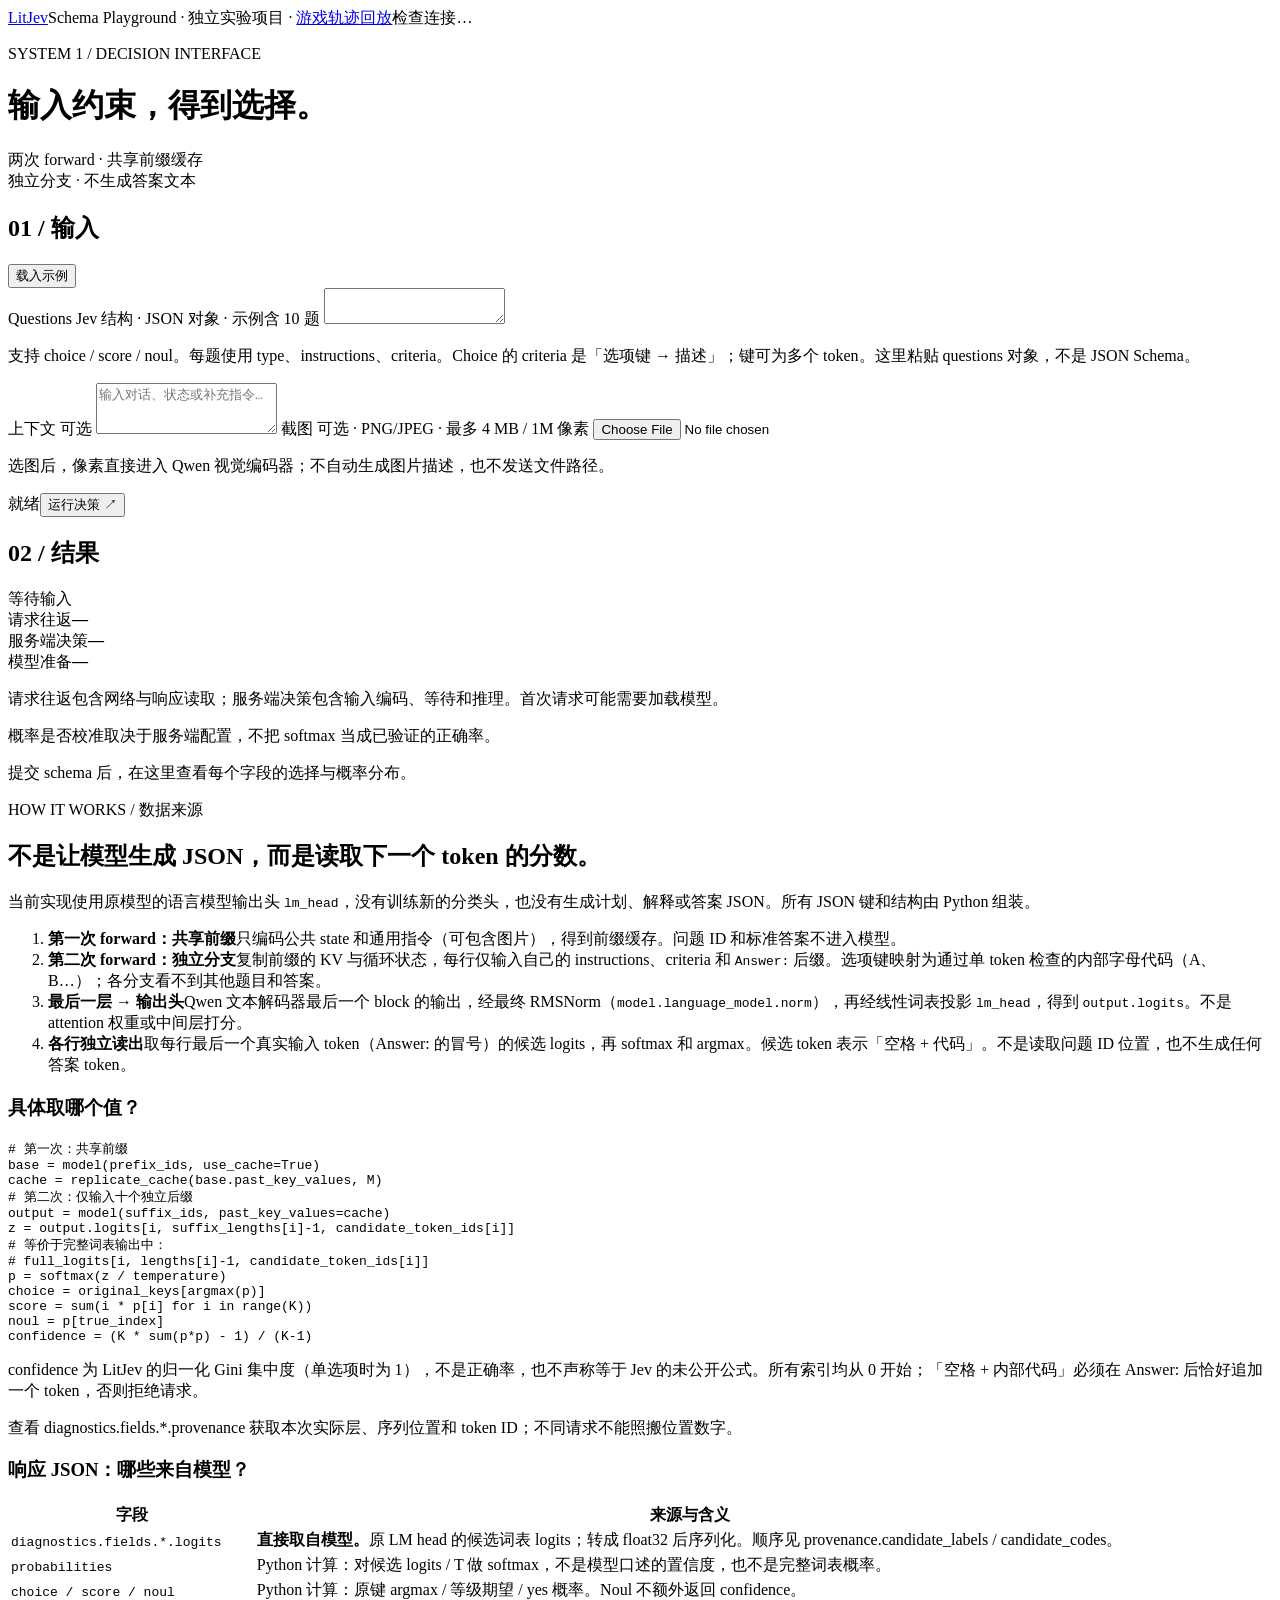
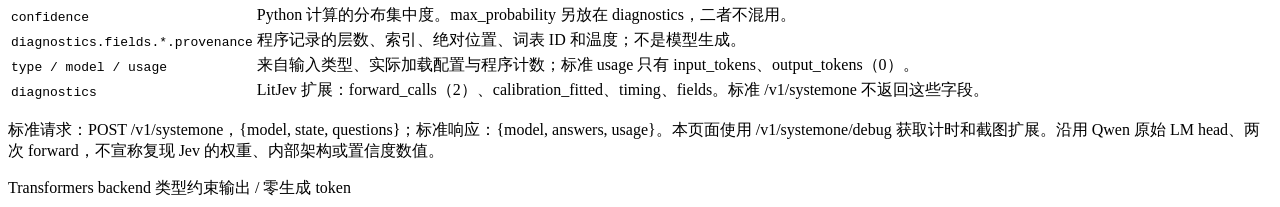
==== src/litjev/static/index.html @ 7a0fc3a7 "HDM: the two modes, the self-routing block, and the blocks fitted on MMLU-Pro The inference service " ====
<!doctype html>
<html lang="zh-CN">
<head>
  <meta charset="utf-8">
  <meta name="viewport" content="width=device-width,initial-scale=1">
  <title>LitJev · Schema Playground</title>
  <link rel="stylesheet" href="/static/style.css">
  <link rel="stylesheet" href="/static/method.css">
  <script src="/static/app.js" defer></script>
</head>
<body>
  <header><a href="/" class="brand">Lit<span>Jev</span></a><span class="subtitle">Schema Playground · 独立实验项目 · <a href="/film">游戏轨迹回放</a></span><span id="health" class="status">检查连接…</span></header>
  <main>
    <div class="heading"><div><p class="eyebrow">SYSTEM 1 / DECISION INTERFACE</p><h1>输入约束，得到选择。</h1></div><p>两次 forward · 共享前缀缓存<br>独立分支 · 不生成答案文本</p></div>
    <div class="workspace">
      <section class="panel">
        <div class="panel-title"><h2>01 / 输入</h2><button id="example" type="button" class="secondary">载入示例</button></div>
        <form id="decision-form">
          <label for="schema-input">Questions <span>Jev 结构 · JSON 对象 · 示例含 10 题</span></label>
          <textarea id="schema-input" required spellcheck="false" aria-describedby="schema-help"></textarea>
          <p id="schema-help" class="hint">支持 choice / score / noul。每题使用 type、instructions、criteria。Choice 的 criteria 是「选项键 → 描述」；键可为多个 token。这里粘贴 questions 对象，不是 JSON Schema。</p>
          <label for="state-input">上下文 <span>可选</span></label>
          <textarea id="state-input" rows="3" placeholder="输入对话、状态或补充指令…"></textarea>
          <label for="image-input">截图 <span>可选 · PNG/JPEG · 最多 4 MB / 1M 像素</span></label>
          <input id="image-input" type="file" accept="image/png,image/jpeg">
          <p class="hint">选图后，像素直接进入 Qwen 视觉编码器；不自动生成图片描述，也不发送文件路径。</p>
          <div class="actions"><span id="elapsed" role="status">就绪</span><button id="submit" type="submit">运行决策 ↗</button></div>
        </form>
      </section>
      <section class="panel output" aria-live="polite" aria-busy="false" id="output-panel">
        <div class="panel-title"><h2>02 / 结果</h2><span id="result-status">等待输入</span></div>
        <div id="error" role="alert" hidden></div>
        <div class="metrics"><div><span>请求往返</span><strong id="roundtrip">—</strong></div><div><span>服务端决策</span><strong id="decision-time">—</strong></div><div><span>模型准备</span><strong id="setup-time">—</strong></div></div>
        <p class="hint">请求往返包含网络与响应读取；服务端决策包含输入编码、等待和推理。首次请求可能需要加载模型。</p>
        <p id="calibration" class="notice">概率是否校准取决于服务端配置，不把 softmax 当成已验证的正确率。</p>
        <div id="answers"><div class="empty">提交 schema 后，在这里查看每个字段的选择与概率分布。</div></div>
        <details id="raw-details" hidden><summary>Debug 响应 JSON：result 为标准响应，diagnostics 为扩展</summary><pre id="raw"></pre></details>
      </section>
    </div>
    <section class="panel methodology" aria-labelledby="method-title">
      <p class="eyebrow">HOW IT WORKS / 数据来源</p>
      <h2 id="method-title">不是让模型生成 JSON，而是读取下一个 token 的分数。</h2>
      <p>当前实现使用原模型的语言模型输出头 <code>lm_head</code>，没有训练新的分类头，也没有生成计划、解释或答案 JSON。所有 JSON 键和结构由 Python 组装。</p>
      <ol class="pipeline">
        <li><strong>第一次 forward：共享前缀</strong><span>只编码公共 state 和通用指令（可包含图片），得到前缀缓存。问题 ID 和标准答案不进入模型。</span></li>
        <li><strong>第二次 forward：独立分支</strong><span>复制前缀的 KV 与循环状态，每行仅输入自己的 instructions、criteria 和 <code>Answer:</code> 后缀。选项键映射为通过单 token 检查的内部字母代码（A、B…）；各分支看不到其他题目和答案。</span></li>
        <li><strong>最后一层 → 输出头</strong><span>Qwen 文本解码器最后一个 block 的输出，经最终 RMSNorm（<code>model.language_model.norm</code>），再经线性词表投影 <code>lm_head</code>，得到 <code>output.logits</code>。不是 attention 权重或中间层打分。</span></li>
        <li><strong>各行独立读出</strong><span>取每行最后一个真实输入 token（Answer: 的冒号）的候选 logits，再 softmax 和 argmax。候选 token 表示「空格 + 代码」。不是读取问题 ID 位置，也不生成任何答案 token。</span></li>
      </ol>
      <div class="method-grid">
        <div><h3>具体取哪个值？</h3><pre># 第一次：共享前缀
base = model(prefix_ids, use_cache=True)
cache = replicate_cache(base.past_key_values, M)
# 第二次：仅输入十个独立后缀
output = model(suffix_ids, past_key_values=cache)
z = output.logits[i, suffix_lengths[i]-1, candidate_token_ids[i]]
# 等价于完整词表输出中：
# full_logits[i, lengths[i]-1, candidate_token_ids[i]]
p = softmax(z / temperature)
choice = original_keys[argmax(p)]
score = sum(i * p[i] for i in range(K))
noul = p[true_index]
confidence = (K * sum(p*p) - 1) / (K-1)</pre><p class="hint">confidence 为 LitJev 的归一化 Gini 集中度（单选项时为 1），不是正确率，也不声称等于 Jev 的未公开公式。所有索引均从 0 开始；「空格 + 内部代码」必须在 Answer: 后恰好追加一个 token，否则拒绝请求。</p><p class="hint">查看 diagnostics.fields.*.provenance 获取本次实际层、序列位置和 token ID；不同请求不能照搬位置数字。</p></div>
        <div><h3>响应 JSON：哪些来自模型？</h3><div class="table-scroll"><table><thead><tr><th>字段</th><th>来源与含义</th></tr></thead><tbody>
          <tr><td><code>diagnostics.fields.*.logits</code></td><td><strong>直接取自模型。</strong>原 LM head 的候选词表 logits；转成 float32 后序列化。顺序见 provenance.candidate_labels / candidate_codes。</td></tr>
          <tr><td><code>probabilities</code></td><td>Python 计算：对候选 logits / T 做 softmax，不是模型口述的置信度，也不是完整词表概率。</td></tr>
          <tr><td><code>choice / score / noul</code></td><td>Python 计算：原键 argmax / 等级期望 / yes 概率。Noul 不额外返回 confidence。</td></tr>
          <tr><td><code>confidence</code></td><td>Python 计算的分布集中度。max_probability 另放在 diagnostics，二者不混用。</td></tr>
          <tr><td><code>diagnostics.fields.*.provenance</code></td><td>程序记录的层数、索引、绝对位置、词表 ID 和温度；不是模型生成。</td></tr>
          <tr><td><code>type / model / usage</code></td><td>来自输入类型、实际加载配置与程序计数；标准 usage 只有 input_tokens、output_tokens（0）。</td></tr>
          <tr><td><code>diagnostics</code></td><td>LitJev 扩展：forward_calls（2）、calibration_fitted、timing、fields。标准 /v1/systemone 不返回这些字段。</td></tr>
        </tbody></table></div></div>
      </div>
      <p class="notice">标准请求：POST /v1/systemone，{model, state, questions}；标准响应：{model, answers, usage}。本页面使用 /v1/systemone/debug 获取计时和截图扩展。沿用 Qwen 原始 LM head、两次 forward，不宣称复现 Jev 的权重、内部架构或置信度数值。</p>
    </section>
  </main>
  <footer>Transformers backend <span>类型约束输出 / 零生成 token</span></footer>
</body>
</html>
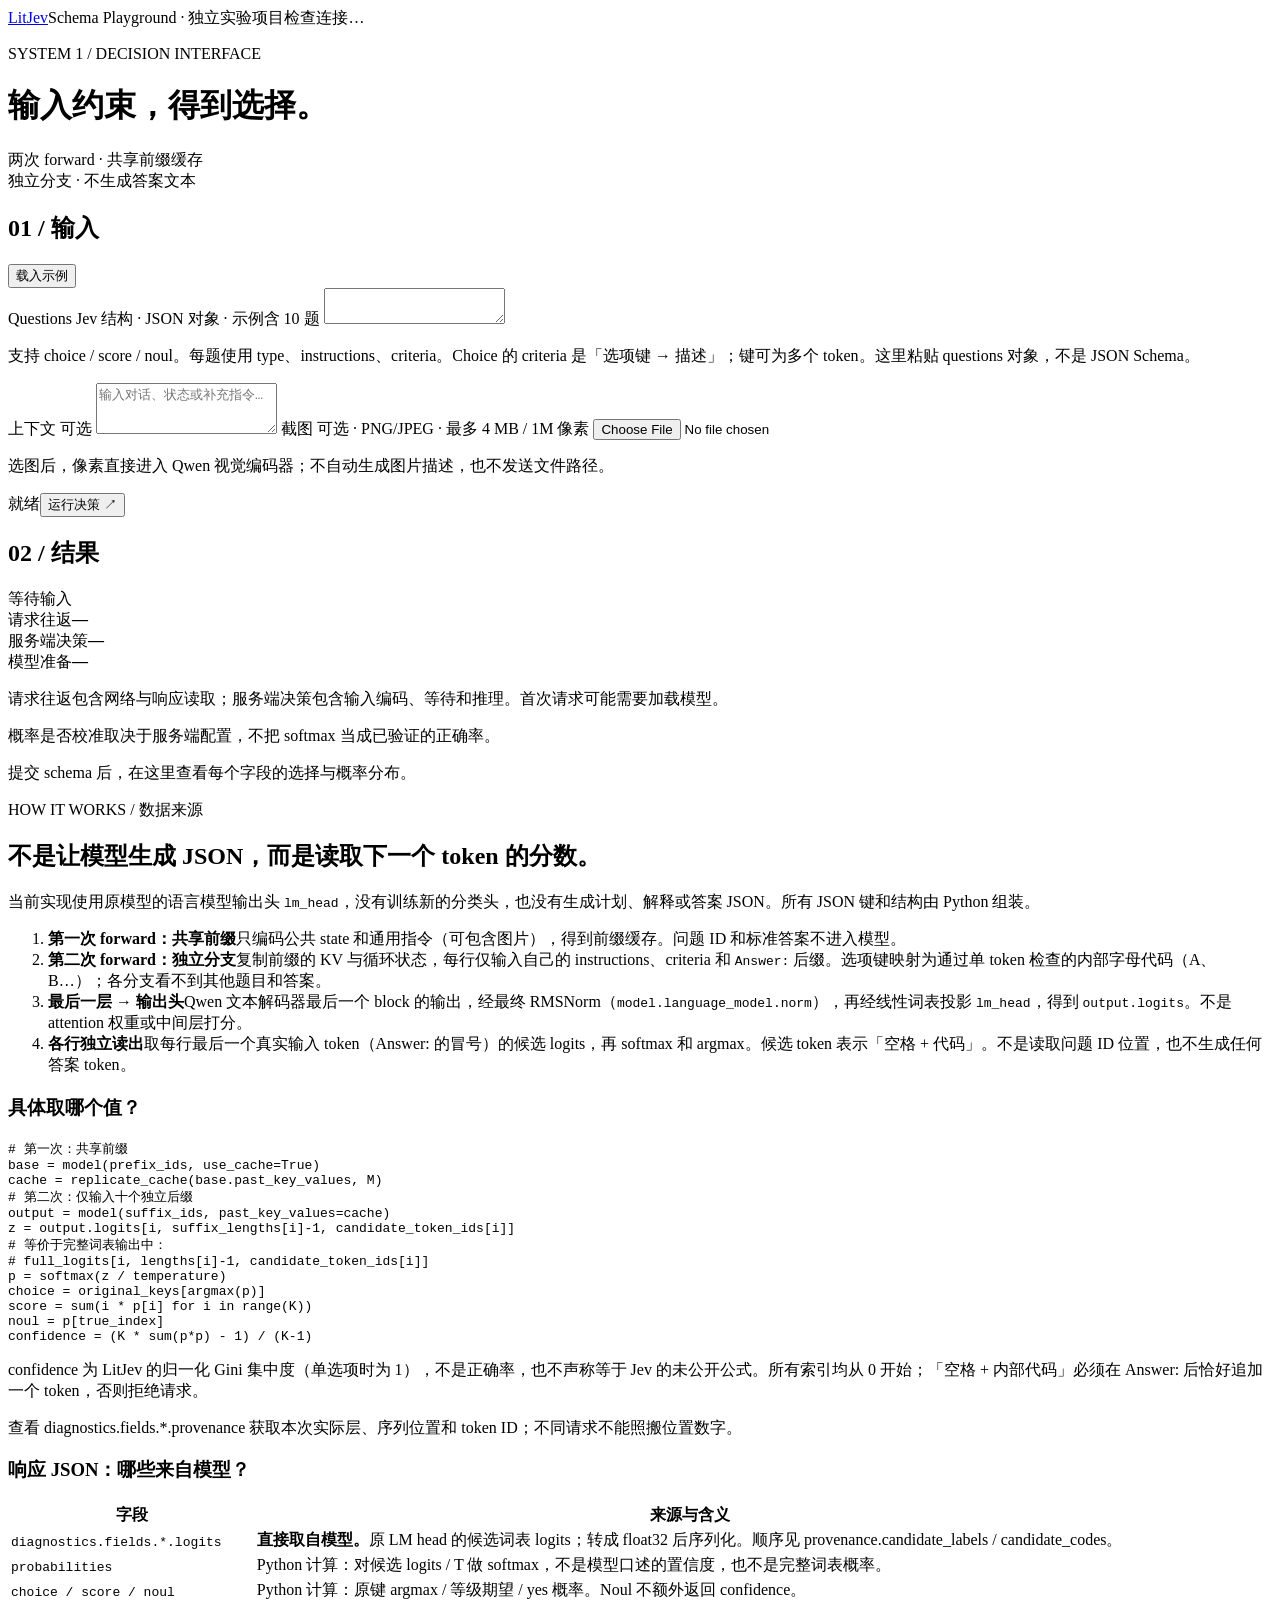
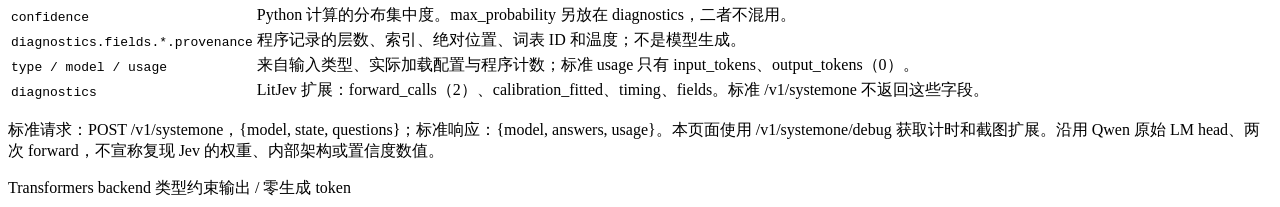
==== commit 8aab1b82: "Name the backbone a block was fitted on by its published id Both blocks recorded the path the checkp" ====
--- a/src/litjev/static/index.html
+++ b/src/litjev/static/index.html
@@ -9,7 +9,7 @@
   <script src="/static/app.js" defer></script>
 </head>
 <body>
-  <header><a href="/" class="brand">Lit<span>Jev</span></a><span class="subtitle">Schema Playground · 独立实验项目 · <a href="/film">游戏轨迹回放</a></span><span id="health" class="status">检查连接…</span></header>
+  <header><a href="/" class="brand">Lit<span>Jev</span></a><span class="subtitle">Schema Playground · 独立实验项目</span><span id="health" class="status">检查连接…</span></header>
   <main>
     <div class="heading"><div><p class="eyebrow">SYSTEM 1 / DECISION INTERFACE</p><h1>输入约束，得到选择。</h1></div><p>两次 forward · 共享前缀缓存<br>独立分支 · 不生成答案文本</p></div>
     <div class="workspace">
